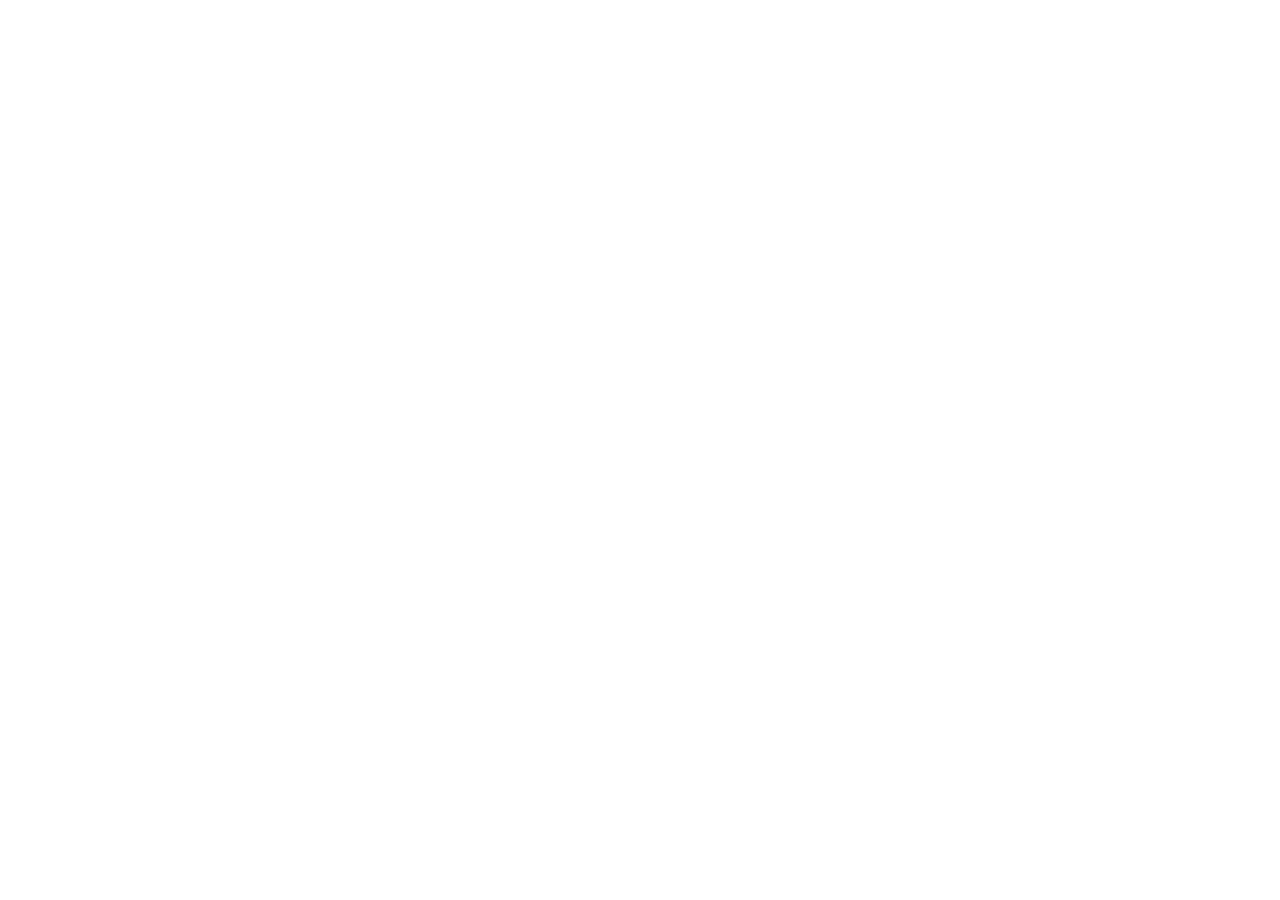
==== index.html @ e36c39eb "change" ====
<!DOCTYPE html>
<html lang="en">
<head>
    <meta charset="UTF-8">
    <meta name="viewport" content="width=device-width, initial-scale=1.0">
    <title>Personal Portfolio</title>
</head>
<body>
    <h1></h1>
</body>
</html>
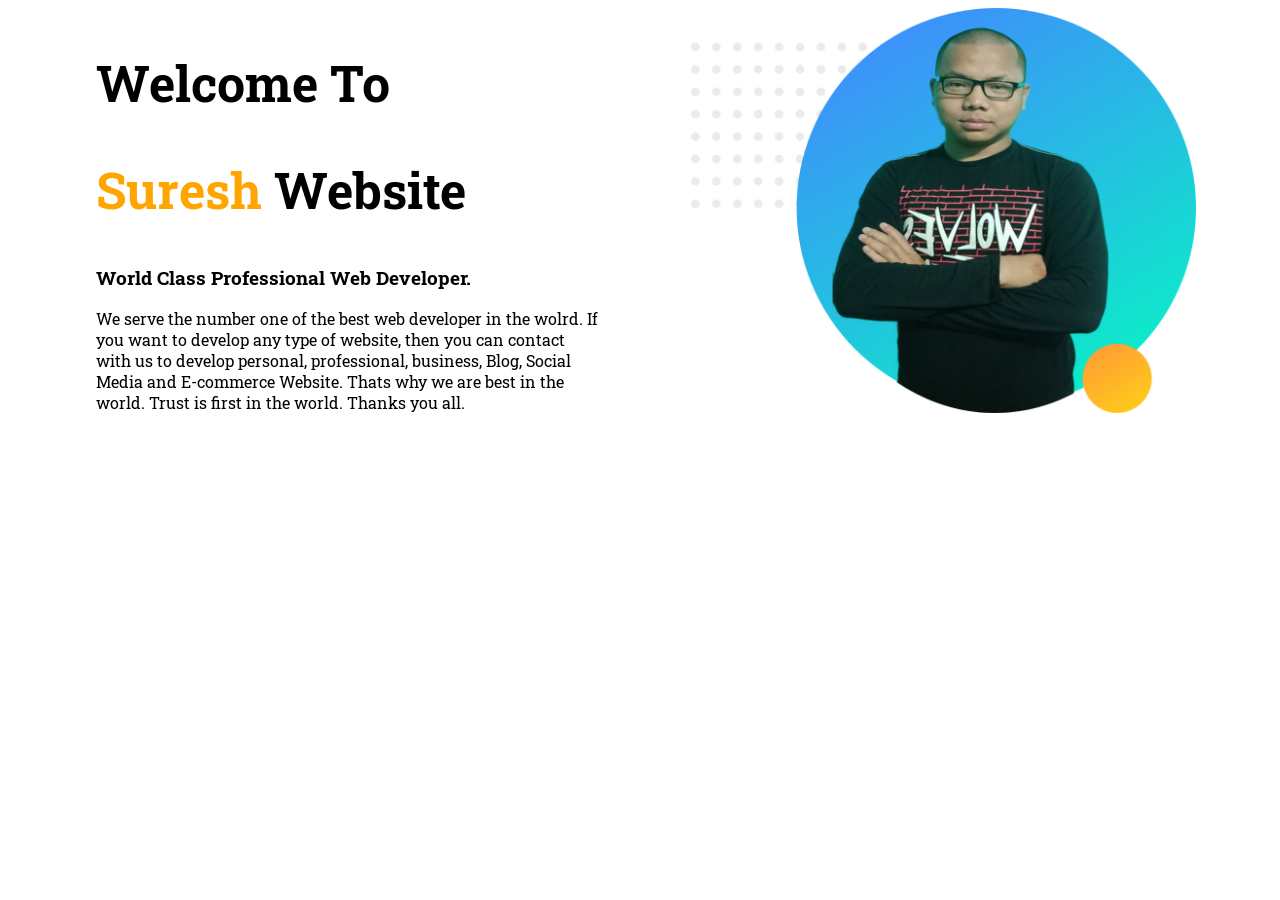
==== commit 644b66ab: "SureshChakma New site" ====
--- a/index.html
+++ b/index.html
@@ -3,9 +3,21 @@
 <head>
     <meta charset="UTF-8">
     <meta name="viewport" content="width=device-width, initial-scale=1.0">
-    <title>Personal Portfolio</title>
+    <title>Suresh Chakma Web Portfolio</title>
+    <link href="https://fonts.googleapis.com/css2?family=Roboto+Slab:wght@900&display=swap" rel="stylesheet">
+    <link rel="stylesheet" href="style.css">
 </head>
 <body>
-    <h1></h1>
+    <section>
+        <div class="half-width">
+            <h1>Welcome To</h1>
+            <h1><span class="name">Suresh</span> Website</h1>
+            <h3>World Class Professional Web Developer.</h3>
+            <p>We serve the number one of the best web developer in the wolrd. If you want to develop any type of website, then you can contact with us to develop personal, professional, business, Blog, Social Media and E-commerce Website. Thats why we are best in the world. Trust is first in the world. Thanks you all.</p>
+        </div>
+        <div class="half-width">
+            <img src="images/profile/SureshPotyfolio-1.png" alt="">
+        </div>
+    </section>
 </body>
 </html>
--- a/style.css
+++ b/style.css
@@ -0,0 +1,20 @@
+
+body{
+    font-family: 'Roboto Slab', serif;
+}
+h1{
+    font-size: 50px;
+}
+.name{
+    color: orange;
+    
+}
+.half-width{
+    width: 40%;
+    float: left;
+    margin-left: 5%;
+    padding-left: 2%;
+}
+.half-width img{
+    width: 100%;
+}
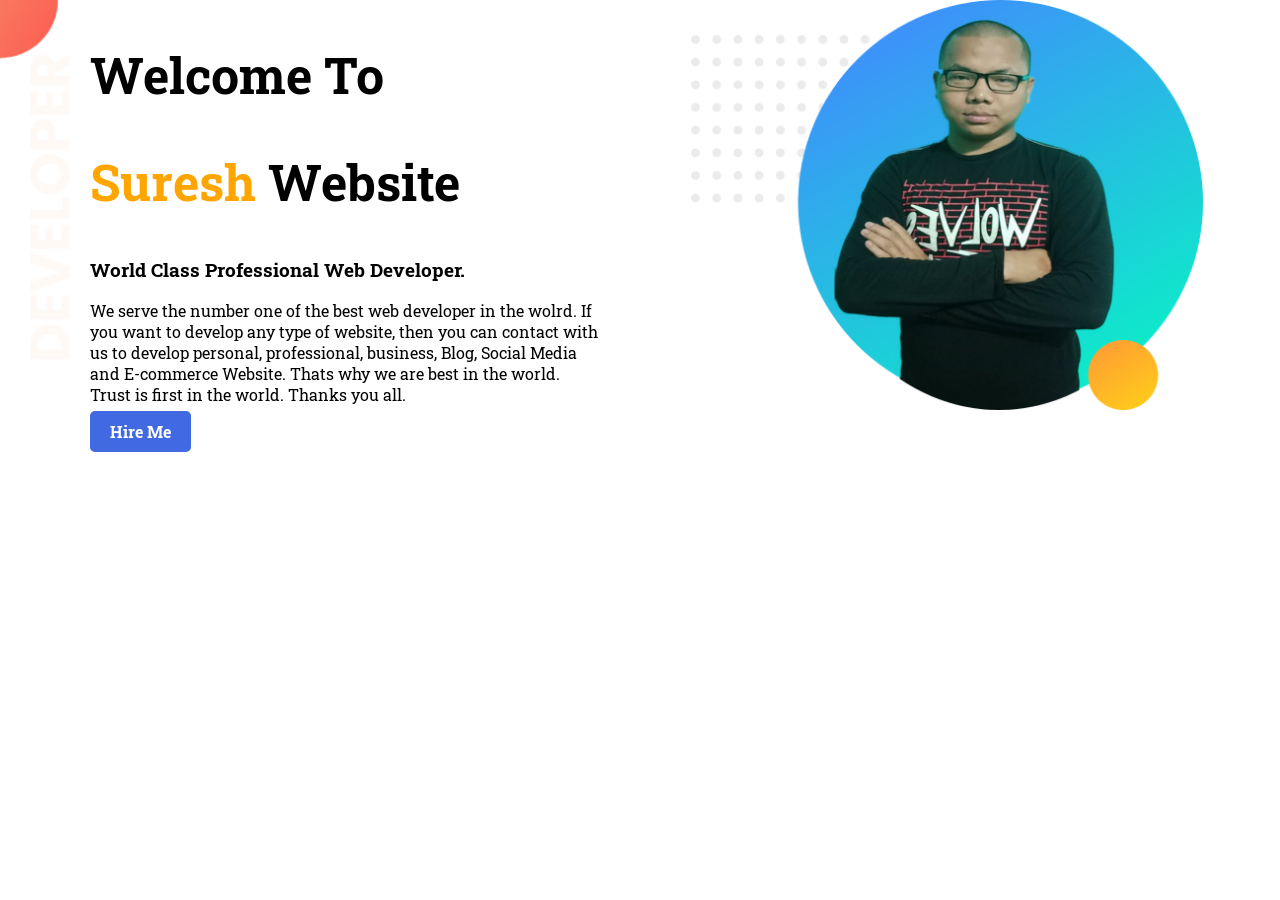
==== commit 7b349dd7: "new adding site" ====
--- a/index.html
+++ b/index.html
@@ -8,12 +8,13 @@
     <link rel="stylesheet" href="style.css">
 </head>
 <body>
-    <section>
+    <section class="top-banner">
         <div class="half-width">
             <h1>Welcome To</h1>
             <h1><span class="name">Suresh</span> Website</h1>
             <h3>World Class Professional Web Developer.</h3>
             <p>We serve the number one of the best web developer in the wolrd. If you want to develop any type of website, then you can contact with us to develop personal, professional, business, Blog, Social Media and E-commerce Website. Thats why we are best in the world. Trust is first in the world. Thanks you all.</p>
+            <a class="link-button" href="https://www.facebook.com/radamon.changma.cht" target="_blank">Hire Me</a>
         </div>
         <div class="half-width">
             <img src="images/profile/SureshPotyfolio-1.png" alt="">
--- a/style.css
+++ b/style.css
@@ -1,5 +1,6 @@
 
 body{
+    margin: 0;
     font-family: 'Roboto Slab', serif;
 }
 h1{
@@ -10,11 +11,27 @@
     
 }
 .half-width{
+    float: left;
     width: 40%;
-    float: left;
     margin-left: 5%;
     padding-left: 2%;
 }
 .half-width img{
     width: 100%;
+}
+.top-banner{
+    background-image: url("images/profile/top-banner.png");
+    background-repeat: no-repeat;
+}
+section{
+    height: 500px;
+}
+
+.link-button{
+    text-decoration: none;
+    background-color: royalblue;
+    padding: 10px 20px;
+    border-radius: 5px;
+    color: white;
+    font-weight: 700;
 }
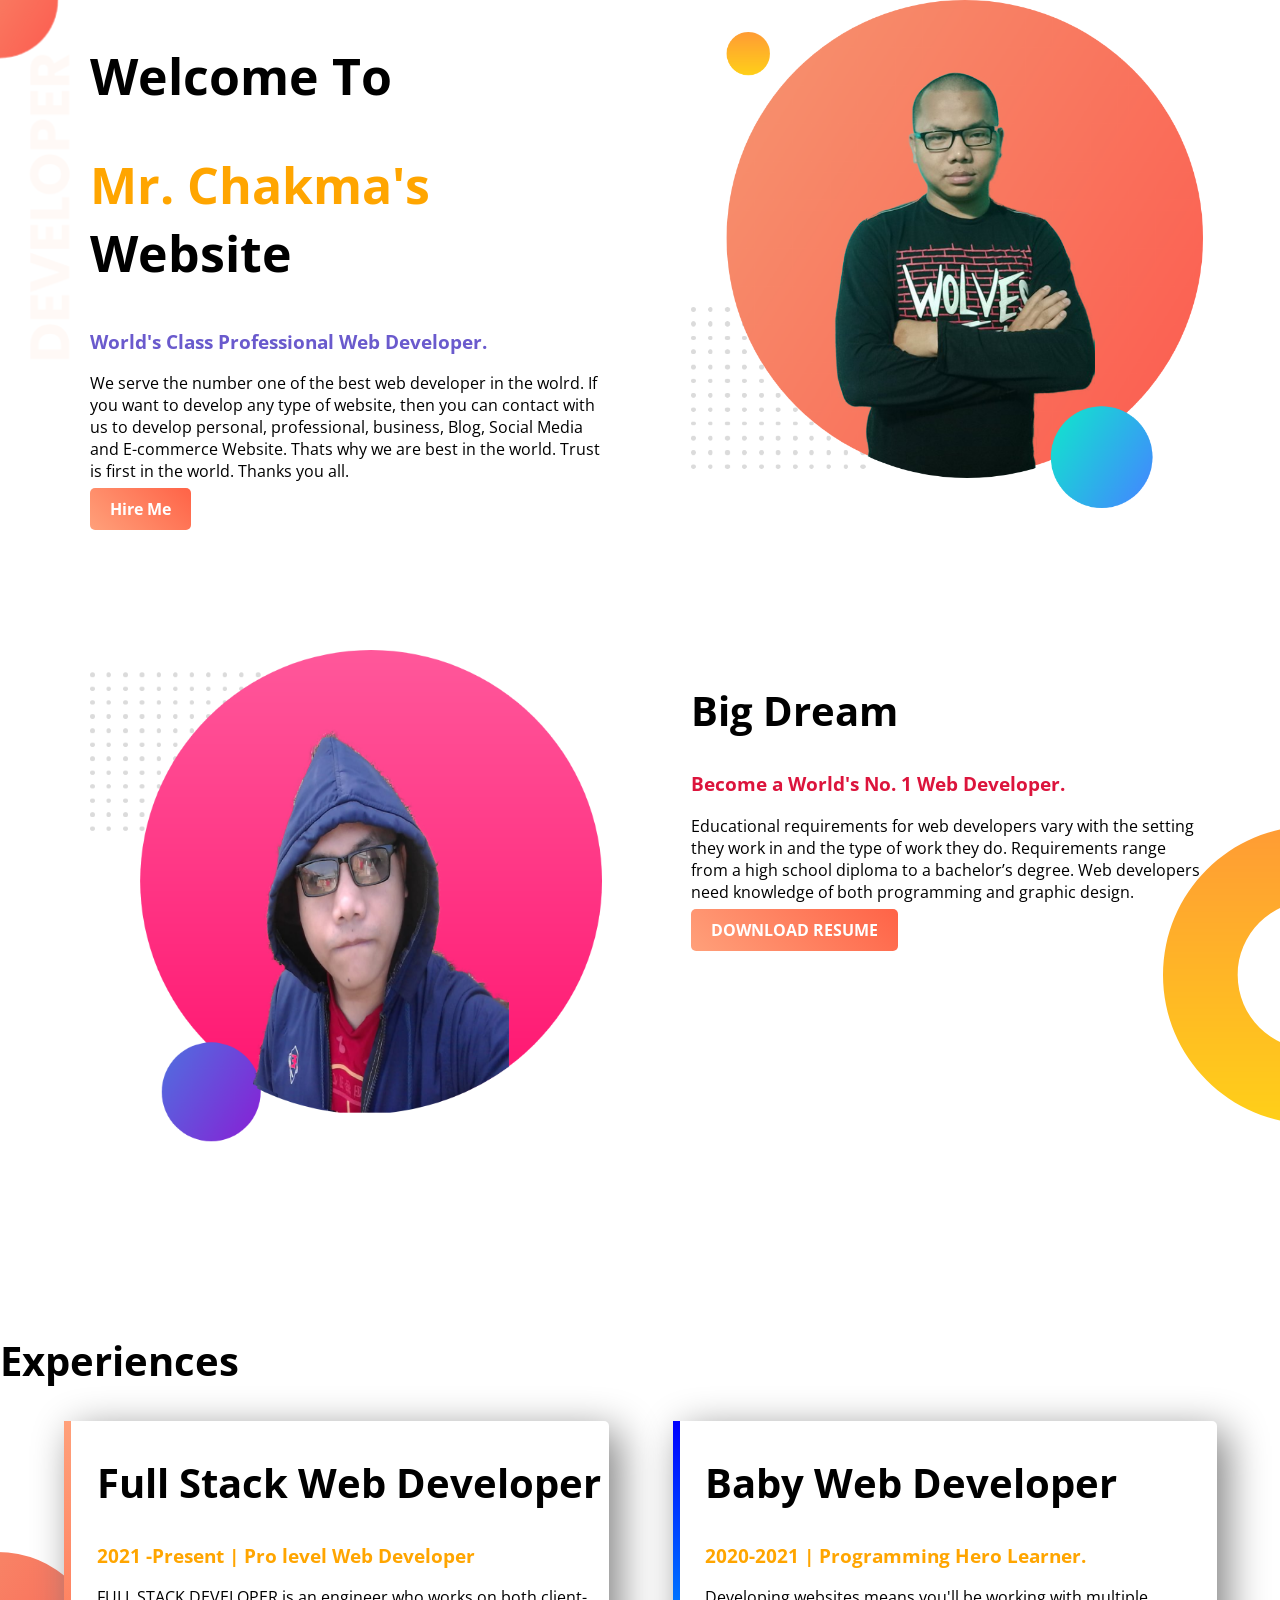
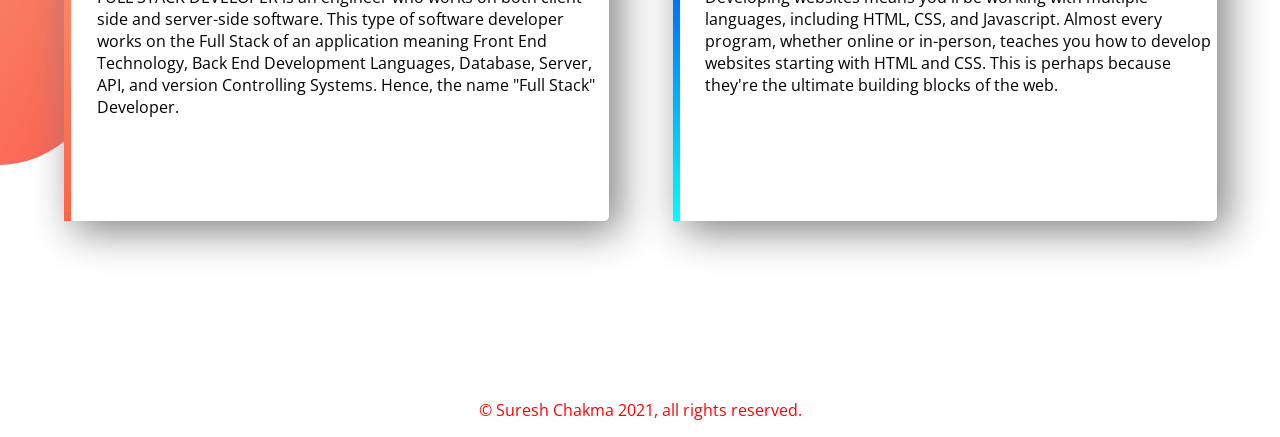
==== commit 344d9565: "complete website" ====
--- a/index.html
+++ b/index.html
@@ -4,21 +4,48 @@
     <meta charset="UTF-8">
     <meta name="viewport" content="width=device-width, initial-scale=1.0">
     <title>Suresh Chakma Web Portfolio</title>
-    <link href="https://fonts.googleapis.com/css2?family=Roboto+Slab:wght@900&display=swap" rel="stylesheet">
+    <link href="https://fonts.googleapis.com/css2?family=Open+Sans+Condensed:ital,wght@1,300&display=swap" rel="stylesheet">
     <link rel="stylesheet" href="style.css">
 </head>
 <body>
     <section class="top-banner">
         <div class="half-width">
             <h1>Welcome To</h1>
-            <h1><span class="name">Suresh</span> Website</h1>
-            <h3>World Class Professional Web Developer.</h3>
+            <h1><span class="color-highlight">Mr. Chakma's</span> Website</h1>
+            <h3>World's Class Professional Web Developer.</h3>
             <p>We serve the number one of the best web developer in the wolrd. If you want to develop any type of website, then you can contact with us to develop personal, professional, business, Blog, Social Media and E-commerce Website. Thats why we are best in the world. Trust is first in the world. Thanks you all.</p>
-            <a class="link-button" href="https://www.facebook.com/radamon.changma.cht" target="_blank">Hire Me</a>
+            <a class="link-button" href="https://www.linkedin.com/in/suresh-chakma-a02570176/" target="_blank">Hire Me</a>
         </div>
         <div class="half-width">
             <img src="images/profile/SureshPotyfolio-1.png" alt="">
         </div>
     </section>
+    <section class="dream-area">
+            <div class="half-width">
+                <img src="images/profile/SureshPortfolio-2.png" alt="">
+            </div>
+            <div class="half-width">
+                    <h2>Big Dream</h2>
+                    <h3 style="color: crimson;">Become a World's No. 1 Web Developer.</h3>
+                    <p>Educational requirements for web developers vary with the setting they work in and the type of work they do. Requirements range from a high school diploma to a bachelor’s degree. Web developers need knowledge of both programming and graphic design.</p>
+                    <a class="link-button" href="https://www.facebook.com/radamon.changma.cht" target="_blank">DOWNLOAD RESUME</a>
+            </div>
+    </section>
+    <section class="experience-area">
+            <h2>Experiences</h2>
+            <div id="full-stack" class="half-width single-experience">
+                <h2>Full Stack Web Developer</h2>
+                <h3 class="color-highlight">2021 -Present | Pro level Web Developer</h3>
+                <p>FULL STACK DEVELOPER is an engineer who works on both client-side and server-side software. This type of software developer works on the Full Stack of an application meaning Front End Technology, Back End Development Languages, Database, Server, API, and version Controlling Systems. Hence, the name "Full Stack" Developer.</p>
+            </div>
+            <div id="baby-web" class="half-width single-experience">
+                <h2>Baby Web Developer</h2>
+                <h3 class="color-highlight">2020-2021 | Programming Hero Learner.</h3>
+                <p>Developing websites means you'll be working with multiple languages, including HTML, CSS, and Javascript. Almost every program, whether online or in-person, teaches you how to develop websites starting with HTML and CSS. This is perhaps because they're the ultimate building blocks of the web. </p>
+            </div>
+    </section>
+    <footer class="footer">
+        <p>© Suresh Chakma 2021, all rights reserved.</p>
+    </footer>
 </body>
 </html>
--- a/style.css
+++ b/style.css
@@ -1,12 +1,15 @@
 
 body{
     margin: 0;
-    font-family: 'Roboto Slab', serif;
+    font-family: 'Open Sans Condensed', sans-serif;
 }
 h1{
     font-size: 50px;
 }
-.name{
+h2{
+    font-size: 40px;
+}
+.color-highlight{
     color: orange;
     
 }
@@ -25,13 +28,49 @@
 }
 section{
     height: 500px;
+    padding-bottom: 150px;
 }
 
 .link-button{
     text-decoration: none;
-    background-color: royalblue;
+    background-image: linear-gradient(45deg, lightSalmon, tomato);
     padding: 10px 20px;
     border-radius: 5px;
     color: white;
     font-weight: 700;
+}
+h3{
+    color: slateblue;
+}
+.dream-area{
+    background-image: url("images/profile/dream-bg.png");
+    background-repeat: no-repeat;
+    background-position: right;
+}
+
+.single-experience{
+    box-shadow: 10px 10px 40px gray;
+    border-radius: 5px;
+    height: 80%;
+    background-color: white;
+}
+.experience-area{
+    background-image: url("images/profile/exp-bg.png");
+    background-repeat: no-repeat;
+    background-position: left;
+}
+#full-stack{
+    border-left: 7px solid;
+    border-image: linear-gradient(180deg, lightSalmon, tomato);
+    border-image-slice: 1;
+}
+
+#baby-web{
+    border-left: 7px solid;
+    border-image: linear-gradient(180deg, blue, cyan);
+    border-image-slice: 1;
+}
+.footer{
+    text-align: center;
+    color: red;
 }
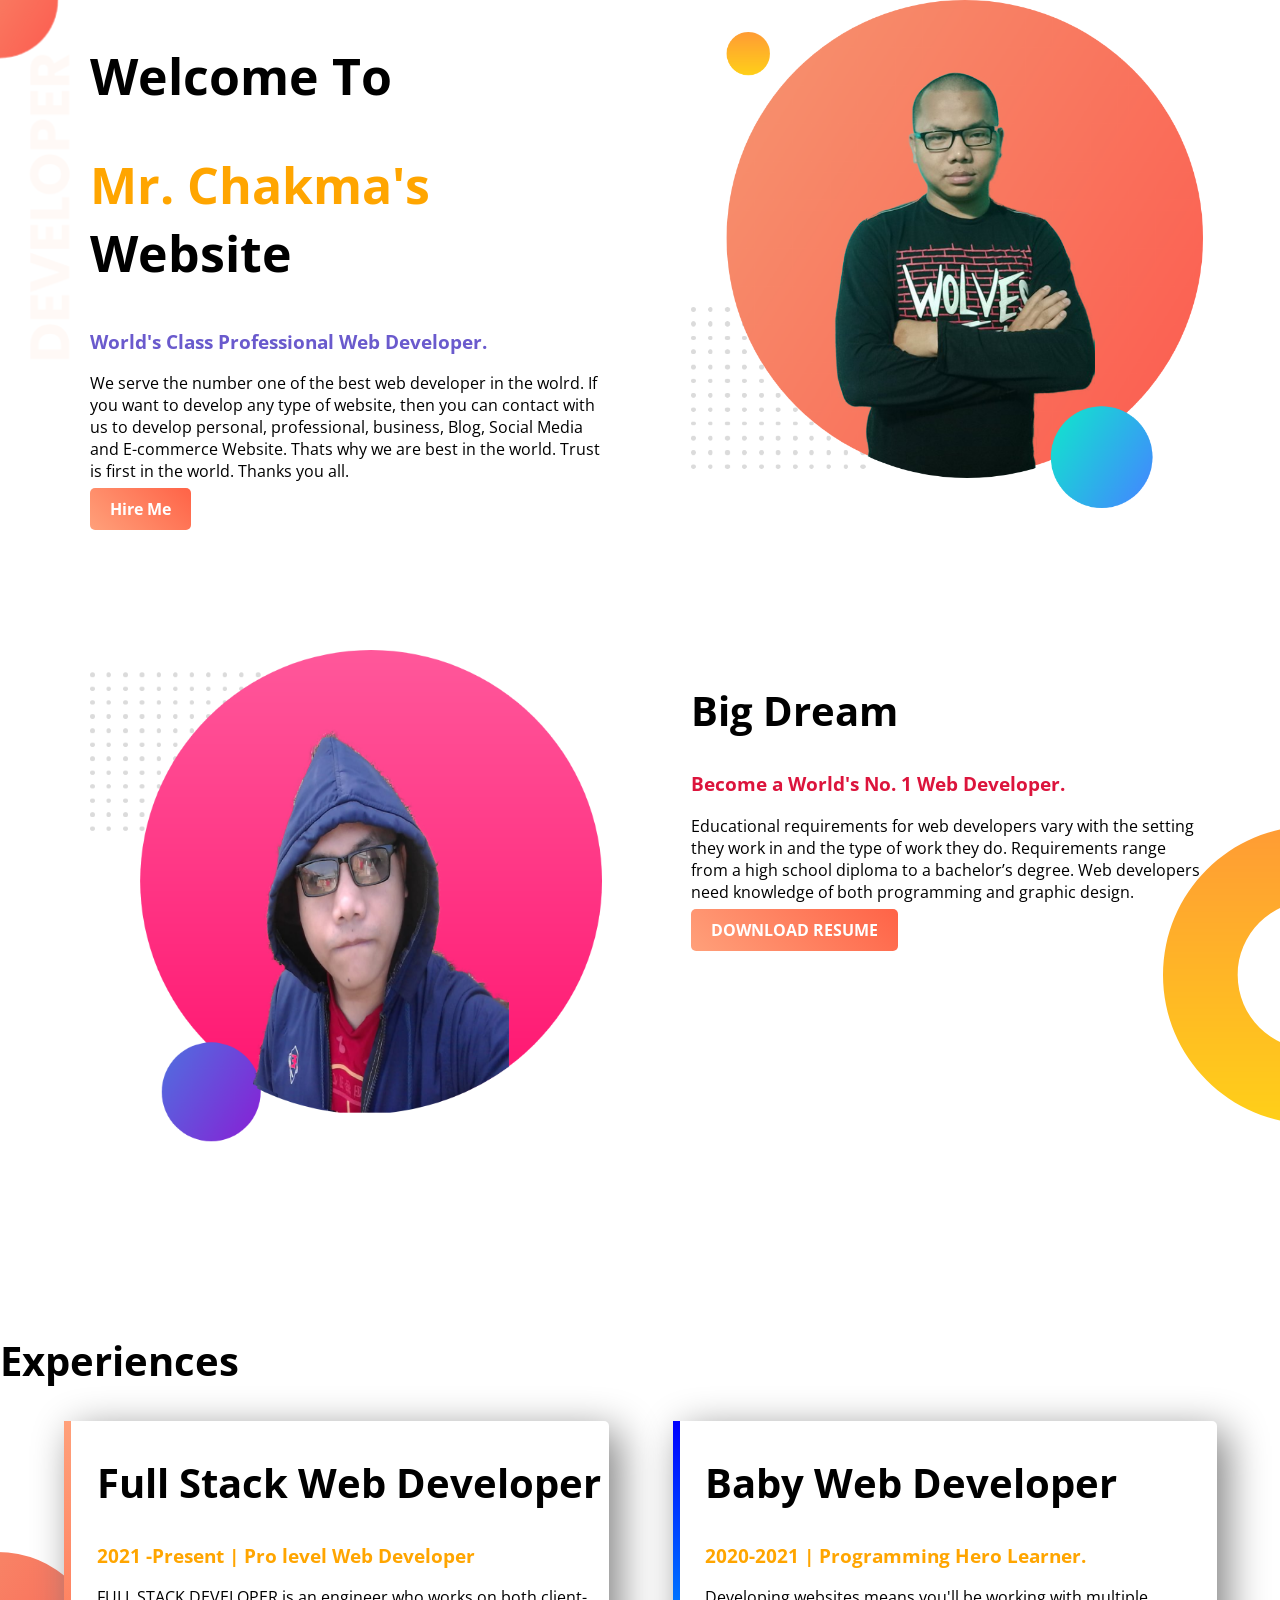
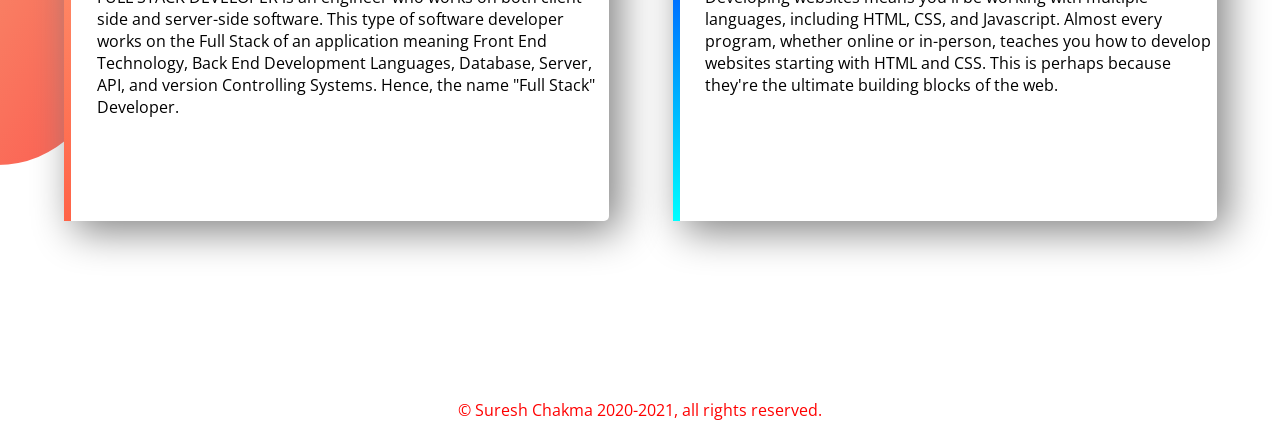
==== commit 5489a11f: "My Website is finished" ====
--- a/index.html
+++ b/index.html
@@ -45,7 +45,7 @@
             </div>
     </section>
     <footer class="footer">
-        <p>© Suresh Chakma 2021, all rights reserved.</p>
+        <p>© Suresh Chakma 2020-2021, all rights reserved.</p>
     </footer>
 </body>
 </html>
